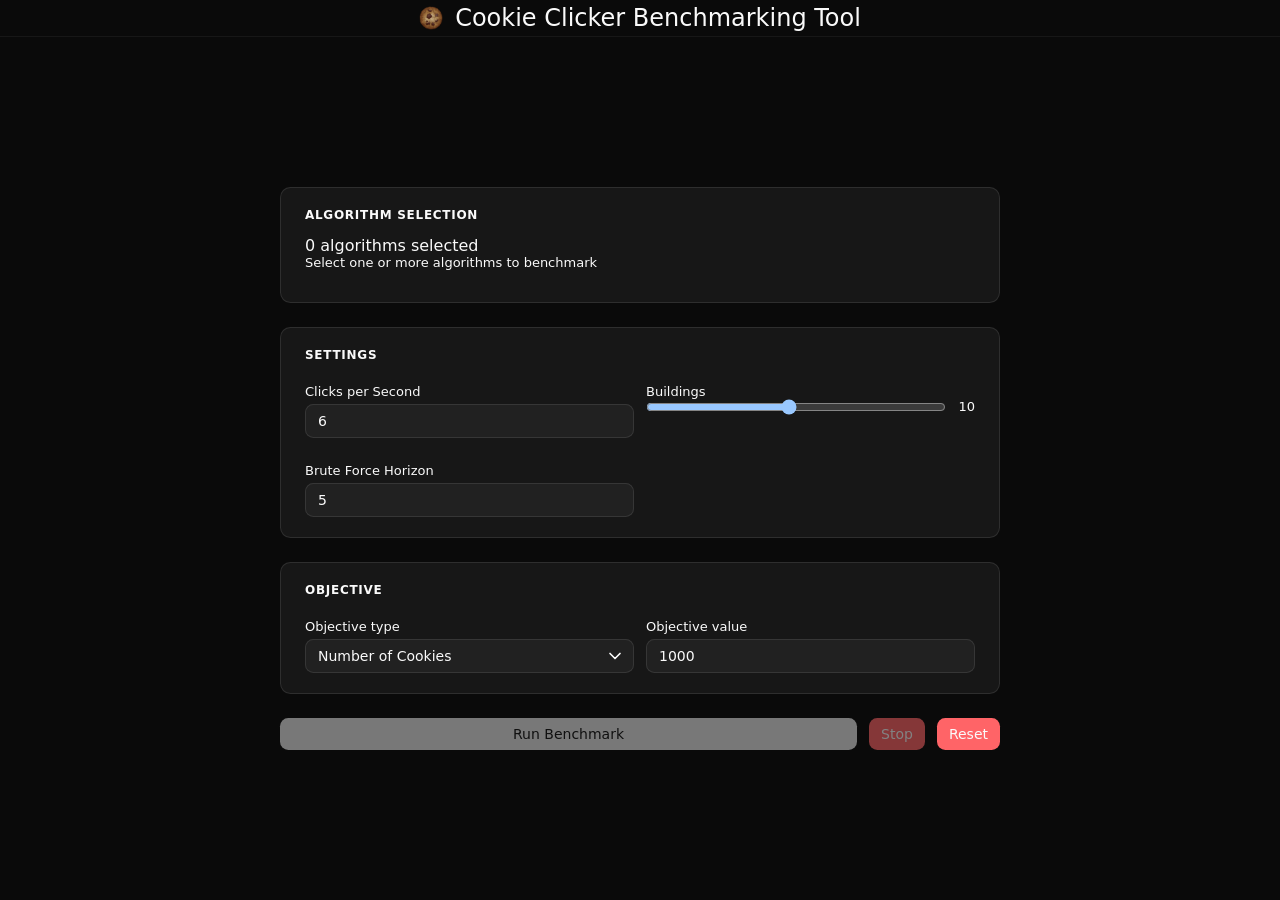
==== src/index.html @ 249bc6c0 "Hover Data Points" ====
<!doctype html>
<html lang="en">
    <head>
        <meta charset="UTF-8" />
        <meta name="viewport" content="width=device-width, initial-scale=1.0" />
        <title>Cookie Clicker Benchmarking Tool</title>

        <link rel="stylesheet" href="style.css" />
        <link
            rel="shortcut icon"
            href="images/cookie.png"
            type="image/x-icon"
        />
        <script src="script.js" type="module"></script>
    </head>

    <body>
        <header>
            <img src="images/cookie.png" alt="Cookie Image" />
            <h1>Cookie Clicker Benchmarking Tool</h1>
        </header>

        <div class="wrapper">
            <main>
                <form class="input-form">
                    <section>
                        <h2>Algorithm Selection</h2>
                        <div class="field">
                            <p class="algorithm-selected" id="algorithm-count">
                                0 algorithms selected
                            </p>
                            <label for="algorithm-select"
                                >Select one or more algorithms to
                                benchmark</label
                            >
                            <!-- <br /> -->
                            <!-- <p>Greedy Algorithms</p> -->
                            <div class="greedy-algorithms"></div>
                            <!-- <br /> -->
                            <!-- <p>Brute Force</p> -->
                            <div class="brute-force-algorithms"></div>
                        </div>
                    </section>

                    <section>
                        <h2>Settings</h2>
                        <div class="grid">
                            <div class="field">
                                <label for="clicks-per-second">
                                    <p>Clicks per Second</p>
                                    <input
                                        type="number"
                                        id="clicks-per-second"
                                        min="1"
                                        value="6"
                                    />
                                </label>
                            </div>
                            <div class="field">
                                <label for="building-length">
                                    <p>Buildings</p>
                                    <div>
                                        <input
                                            type="range"
                                            id="building-length"
                                            min="1"
                                            max="20"
                                            value="10"
                                        />
                                        <output>10</output>
                                    </div>
                                </label>
                            </div>
                            <div class="field">
                                <label for="brute-force-horizon">
                                    <p>Brute Force Horizon</p>
                                    <input
                                        type="number"
                                        id="brute-force-horizon"
                                        min="1"
                                        value="5"
                                    />
                                </label>
                            </div>
                        </div>
                    </section>

                    <section>
                        <h2>Objective</h2>
                        <div class="grid">
                            <div class="field">
                                <label for="objective-type">
                                    <p>Objective type</p>
                                    <select id="objective-type">
                                        <option value="cookies">
                                            Number of Cookies
                                        </option>
                                        <option value="production">
                                            Production Rate
                                        </option>
                                        <option value="fixed-time-production">
                                            [Fixed Time] Production Rate
                                        </option>
                                        <option value="fixed-time-cookies">
                                            [Fixed Time] Cookies
                                        </option>
                                    </select>
                                </label>
                            </div>
                            <div class="field">
                                <label for="objective-value">
                                    <p>Objective value</p>
                                    <input
                                        type="number"
                                        id="objective-value"
                                        min="1"
                                        value="1000"
                                    />
                                </label>
                            </div>
                        </div>
                    </section>

                    <div class="actions">
                        <button type="submit" disabled>Run Benchmark</button>
                        <button type="button" id="stop-btn" disabled>
                            Stop
                        </button>
                        <button type="reset">Reset</button>
                    </div>
                </form>
                <div class="benchmark-results hide">
                    <section class="results-section">
                        <button class="expand-button">
                            <img
                                src="./images/expand.svg"
                                alt="Expand"
                                class="expand-icon"
                            />
                            <img
                                src="./images/collapse.svg"
                                alt="Collapse"
                                class="collapse-icon"
                            />
                        </button>
                        <h2>Results</h2>
                        <div class="charts">
                            <canvas
                                id="chart"
                                class="zoom"
                                width="2560"
                                height="1440"
                            ></canvas>
                            <div class="previews">
                                <canvas
                                    id="cps-chart"
                                    width="2560"
                                    height="1440"
                                ></canvas>
                                <canvas
                                    id="cookie-chart"
                                    width="2560"
                                    height="1440"
                                ></canvas>
                                <canvas
                                    id="building-graph"
                                    width="2560"
                                    height="1440"
                                ></canvas>
                            </div>
                            <div class="labels">
                                <p class="cps-chart-label">
                                    Production Over Time
                                </p>
                                <p class="cookie-chart-label">
                                    Cookies Over Time
                                </p>
                                <p class="building-graph-label">
                                    Building Configuration
                                </p>
                            </div>
                        </div>
                        <br />
                        <div>
                            <table class="result-data">
                                <thead>
                                    <tr>
                                        <th>Algorithm</th>
                                        <th>Simulation Time</th>
                                        <th>Benchmark Time</th>
                                        <th>Iterations</th>
                                        <th>Iteration Time</th>
                                        <th>CpS</th>
                                        <th>Cookies</th>
                                        <th>Total Cookies</th>
                                    </tr>
                                </thead>
                                <tbody></tbody>
                            </table>
                        </div>
                    </section>
                </div>
            </main>
        </div>

        <span class="toast">
            <h2>Toast Title</h2>
            <p>Toast Message</p>
        </span>

        <span id="tooltip">Tooltip</span>
    </body>
</html>
---- src/style.css ----
:root {
    --radius: 0.65rem;
    --radius-md: calc(var(--radius) * 0.8);
    --title-size: 24px;
    --background: oklch(0.145 0 0);
    --foreground: oklch(0.985 0 0);
    --card: oklch(0.205 0 0);
    --card-foreground: oklch(0.985 0 0);
    --popover: oklch(0.205 0 0);
    --popover-foreground: oklch(0.985 0 0);
    --primary: oklch(0.922 0 0);
    --primary-foreground: oklch(0.205 0 0);
    --secondary: oklch(0.269 0 0);
    --secondary-foreground: oklch(0.985 0 0);
    --muted: oklch(0.269 0 0);
    --muted-foreground: oklch(0.708 0 0);
    --accent: oklch(0.269 0 0);
    --accent-foreground: oklch(0.985 0 0);
    --destructive: oklch(0.704 0.191 22.216);
    --border: oklch(1 0 0 / 10%);
    --input: oklch(1 0 0 / 15%);
    --ring: oklch(0.556 0 0);
    --chart-1: oklch(0.488 0.243 264.376);
    --chart-2: oklch(0.696 0.17 162.48);
    --chart-3: oklch(0.769 0.188 70.08);
    --chart-4: oklch(0.627 0.265 303.9);
    --chart-5: oklch(0.645 0.246 16.439);
    --sidebar: oklch(0.205 0 0);
    --sidebar-foreground: oklch(0.985 0 0);
    --sidebar-primary: oklch(0.488 0.243 264.376);
    --sidebar-primary-foreground: oklch(0.985 0 0);
    --sidebar-accent: oklch(0.269 0 0);
    --sidebar-accent-foreground: oklch(0.985 0 0);
    --sidebar-border: oklch(1 0 0 / 10%);
    --sidebar-ring: oklch(0.556 0 0);

    color-scheme: dark;
}

* {
    font-family:
        system-ui,
        -apple-system,
        BlinkMacSystemFont,
        "Segoe UI",
        Roboto,
        Oxygen,
        Ubuntu,
        Cantarell,
        "Open Sans",
        "Helvetica Neue",
        sans-serif;
    box-sizing: border-box;
    margin: 0;
    padding: 0;
}

html {
    background-color: var(--background);
    color: var(--foreground);
    width: 100vw;
    height: 100vh;

    -webkit-user-select: none;
    -khtml-user-select: none;
    -moz-user-select: none;
    -o-user-select: none;
    user-select: none;
}

body {
    display: flex;
    flex-direction: column;
    height: 100%;
}

body:has(footer) main {
    padding-bottom: 64px;
}

header {
    display: flex;
    justify-content: center;
    align-items: center;
    padding: 4px 12px;
    gap: 12px;
    border-bottom: solid 1px var(--primary-foreground);
}

h1 {
    font-weight: lighter;
    font-size: var(--title-size);
}

header > img {
    height: var(--title-size);
}

img {
    pointer-events: none;
}

.wrapper {
    flex: 1;
    display: flex;
    justify-content: center;
    align-items: center;
}

main {
    flex: 1;
    display: flex;
    flex-wrap: wrap;
    justify-content: center;
    padding: 1.5rem;
    gap: 1.5rem;
}

footer {
    position: fixed;
    bottom: 0;
    width: 100vw;
    background-color: var(--background);
    display: flex;
    gap: 12px;
    justify-content: center;
    align-items: center;
    padding: 12px;
}

canvas {
    width: 100%;
    aspect-ratio: 16/9;
    background-color: var(--accent);
    border: 1px solid var(--border);
    border-radius: var(--radius-md);
}

.zoom {
    cursor: zoom-in;
}

canvas.zoomed {
    position: fixed;
    left: 50%;
    top: 50%;
    translate: -50% -50%;
    z-index: 100;
    width: auto;
    height: auto;
    max-height: calc(100% - 48px);
    max-width: calc(100% - 48px);
    cursor: zoom-out;
}

.previews {
    display: grid;
    gap: 4px;
    grid-template-columns: repeat(5, 1fr);
}

.previews > canvas:hover {
    cursor: pointer;
    filter: brightness(1.1);
}

.labels {
    display: grid;
    gap: 4px;
    grid-template-columns: repeat(5, 1fr);
    text-align: center;
    font-size: 12px;
    white-space: nowrap;
}

hr {
    all: unset;
    background-color: var(--primary-foreground);
}

/* Configuration Menu */
form:has(> section),
div:has(> section) {
    flex: 1;
    max-width: 720px;
    width: 100%;
}

section {
    position: relative;
    background-color: var(--card);
    border: 0.5px solid var(--border);
    border-radius: var(--radius);
    padding: 1.25rem 1.5rem;
    margin-bottom: 1.5rem;
}

.results-section {
    position: relative;
    max-width: 1200px;
    margin: 0 auto;
}

/* Expand button */
.expand-button {
    position: absolute;
    top: 10px;
    right: 10px;
    z-index: 10;

    background: var(--accent);
    border: 1px solid var(--border);
    color: white;
    cursor: pointer;
    border-radius: var(--radius-md);
}

/* Expanded result section */
.benchmark-results:has(.results-section.expanded) {
    max-width: none;
}

.results-section.expanded {
    position: fixed;
    left: 50%;
    top: 50%;
    translate: -50% -50%;
    z-index: 100;
    width: calc(100% - 48px);
    height: 100%;
    max-height: calc(100% - 48px);
    max-width: calc(100% - 48px);
    overflow-y: auto;
    overscroll-behavior: contain;
}

.results-section.expanded .charts {
    display: flex;
    flex-direction: column;
    gap: 4px;
    justify-content: center;
    align-items: center;
}

.results-section.expanded .expand-icon {
    display: none;
}

.results-section:not(.expanded) .collapse-icon {
    display: none;
}

.results-section.expanded #chart {
    max-height: 46dvh;
    max-width: calc(46dvh * 16 / 9);
    object-fit: contain;
    width: unset;
}

.results-section.expanded .labels,
.results-section.expanded .previews {
    width: 100%;
    max-width: calc(46dvh * 16 / 9);
}

h2 {
    font-size: 12px;
    font-weight: bold;
    letter-spacing: 0.06em;
    text-transform: uppercase;
    color: var(--color-text-secondary);
    margin-bottom: 0.5rem;
}

.field {
    margin-top: 0.85rem;
}

label {
    display: flex;
    flex-direction: column;
    font-size: 13px;
    color: var(--color-text-secondary);
}

label > div {
    display: flex;
    gap: 12px;
    align-items: center;
}

label output {
    width: 2ch;
}

label:has(input[type="text"]) > p,
label:has(input[type="number"]) > p,
label:has(select) > p {
    margin-bottom: 5px;
}

input:not([type="range"]),
select {
    flex: 1;
    background-color: color-mix(in oklab, var(--input) 30%, transparent);
    color: var(--accent-foreground);
    border: 1px solid var(--border);
    border-radius: var(--radius-md);
    padding: 8px 12px;
    font-size: 14px;
}

input[type="range"] {
    flex: 1;
    padding: 0;
    border: none;
    background: transparent;
}

select {
    appearance: none; /* Disable the default arrow */
    -webkit-appearance: none; /* For WebKit-based browsers */
    -moz-appearance: none; /* For Firefox */
    background-image: url('data:image/svg+xml;utf8,<svg width="24" height="24" viewBox="0 0 24 24" fill="none" xmlns="http://www.w3.org/2000/svg"><path d="M6 9L12 15L18 9" stroke-width="2" stroke-linecap="round" stroke-linejoin="round" stroke="white"/></svg>');
    background-repeat: no-repeat;
    background-position: right 8px center;
    background-size: 20px;
    transition: background-color 200ms cubic-bezier(0.19, 1, 0.22, 1);
}

select:hover {
    background-color: color-mix(in oklab, var(--input) 50%, transparent);
}

input:not([type="range"]):focus {
    outline: solid 3px var(--ring);
}

option {
    color: var(--primary-foreground);
    padding: 6px 8px;
}

div:has(> table) {
    width: 100%;
    overflow-x: auto;
    display: block;
}

table {
    width: 100%;
    border-collapse: collapse;
    table-layout: auto;
    text-align: left;

    -webkit-user-select: text;
    -khtml-user-select: text;
    -moz-user-select: text;
    -o-user-select: text;
    user-select: text;
}

tr {
    height: 40px;
}

thead tr,
tbody tr:not(:last-child) {
    border-bottom: 1px solid var(--border);
}

th,
td {
    white-space: nowrap;
    padding: 12px 20px;
    text-align: left;
}

td > div {
    display: flex;
    gap: 4px;
    justify-content: start;
    align-items: center;
}

a {
    display: flex;
    cursor: pointer;
    padding: 0 8px;
}

thead th {
    white-space: nowrap;
    font-weight: 600;
}

tbody th {
    font-weight: normal;
}

.grid {
    display: grid;
    grid-template-columns: repeat(auto-fit, minmax(256px, 1fr));
    gap: 0.75rem;
}

.actions {
    display: flex;
    gap: 0.75rem;
    margin-top: 1.25rem;
}

button {
    padding: 8px 12px;
    background-color: var(--input);
    color: var(--accent-foreground);
    border: solid 1px var(--border);
    border-radius: var(--radius-md);
    font-size: 14px;
    font-weight: 500;
    cursor: pointer;
    transition: all 200ms cubic-bezier(0.19, 1, 0.22, 1);
    transition-property: opacity, filter;
}

button:has(> img) {
    display: inline-flex;
    padding: 4px;
}

button:hover:not(:disabled) {
    filter: brightness(0.9);
}

button:disabled {
    opacity: 0.5;
    cursor: not-allowed;
}

button[type="submit"] {
    flex: 1;
    background-color: var(--primary);
    color: var(--primary-foreground);
    border: none;
}

#stop-btn {
    background-color: var(--destructive);
    color: var(--secondary-foreground);
    border: none;
}

button[type="reset"] {
    background-color: var(--destructive);
    color: var(--secondary-foreground);
    border: none;
}

.toast {
    position: fixed;
    right: 24px;
    bottom: 24px;
    font-size: 12px;
    background-color: var(--card);
    color: var(--card-foreground);
    padding: 12px;
    border-radius: 8px;
    align-self: center;
    opacity: 0;
    pointer-events: none;
    transition: opacity 500ms cubic-bezier(0.19, 1, 0.22, 1);
}

.toast h2 {
    margin-bottom: 4px;
}

.show {
    opacity: 1;
}

.hide {
    display: none;
}

input::-webkit-outer-spin-button,
input::-webkit-inner-spin-button {
    -webkit-appearance: none;
    margin: 0;
}

input[type="number"] {
    -webkit-appearance: textfield;
    -moz-appearance: textfield;
    appearance: textfield;
}

kbd {
    background-color: #eeeeee;
    border-radius: 3px;
    border: 1px solid #b4b4b4;
    box-shadow:
        0 1px 1px rgb(0 0 0 / 0.2),
        0 2px 0 0 rgb(255 255 255 / 0.7) inset;
    color: #333333;
    display: inline-block;
    font-size: 0.85em;
    font-weight: bold;
    line-height: 1;
    padding: 2px 4px;
    white-space: nowrap;
}

.greedy-algorithms {
    display: flex;
    flex-wrap: wrap;
    gap: 12px;
    margin-top: 12px;
}

.greedy-algorithms > div {
    flex: 1;
    text-align: center;
}

.greedy-algorithms > div > label {
    position: relative;
    background-color: var(--accent);
    outline: solid 1px var(--input);
    color: var(--accent-foreground);
    padding: 8px 12px;
    border-radius: 4px;
    cursor: pointer;
    white-space: nowrap;
    overflow: hidden;
    text-overflow: ellipsis;
    transition: all 200ms cubic-bezier(0.19, 1, 0.22, 1);
    transition-property: background-color, color;
}

.greedy-algorithms > div > label:has(:checked) {
    background-color: var(--primary);
    color: var(--primary-foreground);
}

.greedy-algorithms > div > label > a {
    position: absolute;
    right: 0;
    top: 50%;
    transform: translateY(-50%);
}

.greedy-algorithms > div > label:has(:checked) img {
    filter: invert();
}

#index {
    position: absolute;
    top: 20px;
    right: 20px;
}

#tooltip {
    display: none;
    position: fixed;
    pointer-events: none;
    background-color: var(--accent);
    padding: 12px;
    border-radius: var(--radius);
    border: 1px solid var(--border);
    max-width: 320px;
    hyphens: auto;
}

#tests {
    display: flex;
    flex-direction: column;
    justify-content: center;
    align-items: center;
    gap: 12px;
}

.test {
    display: flex;
    width: fit-content;
    justify-content: space-between;
    align-items: center;
    gap: 24px;
    padding: 12px;
    margin: 0;
    width: 100%;
}

.test button {
    display: flex;
    justify-content: center;
    align-items: center;
    padding: 4px;
}

.chart-data {
    position: fixed;
    z-index: 10000;
    pointer-events: none;
    background-color: var(--accent);
    border: 1px solid var(--border);
    border-radius: var(--radius-md);
    padding: 12px;
}
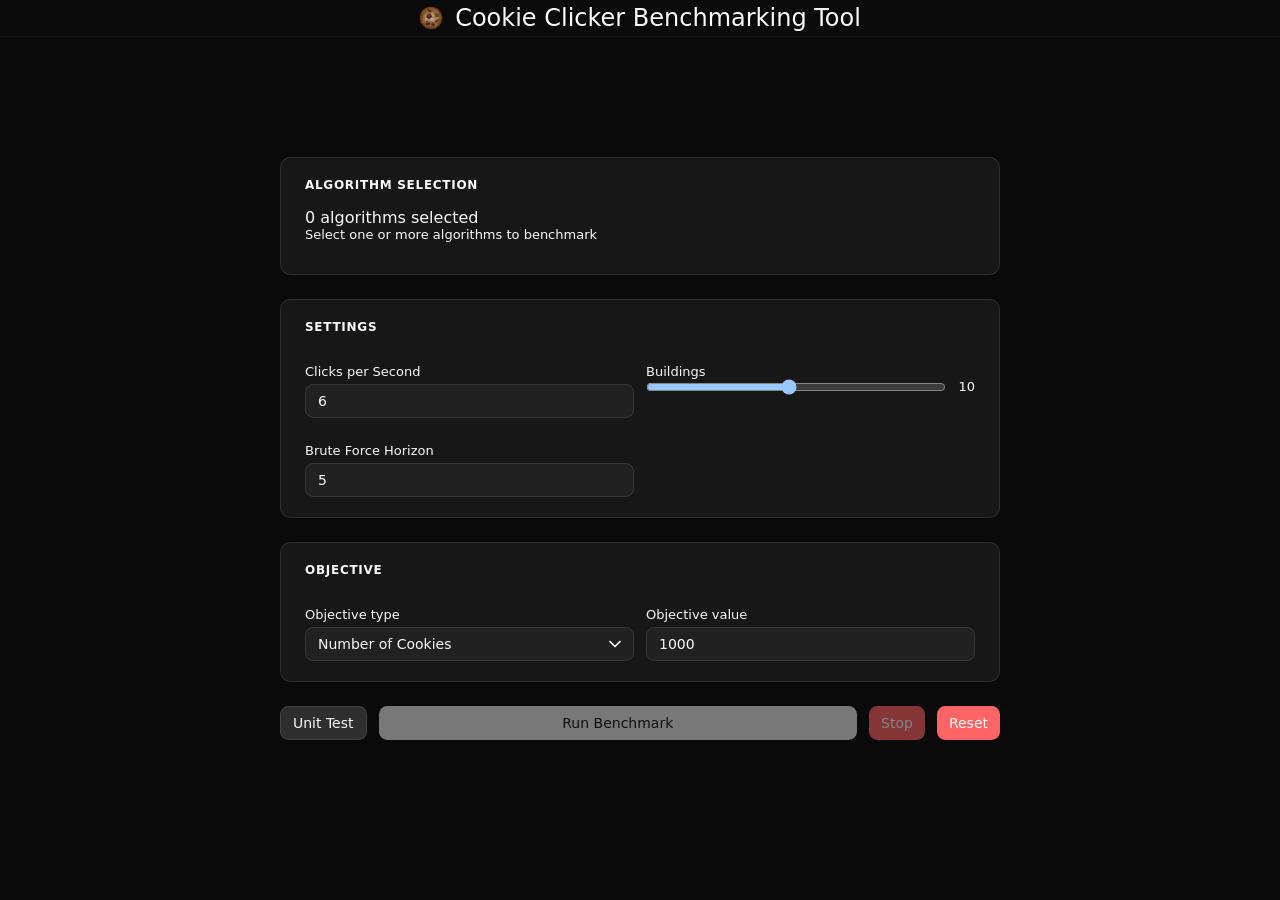
==== commit 57e05061: "Merge pull request #45 from CS-25-SW-2-05/ahmad Smart-Greedy Unit test" ====
--- a/src/index.html
+++ b/src/index.html
@@ -122,6 +122,7 @@
                     </section>
 
                     <div class="actions">
+                        <a class="back-btn" href="/src/tests/tests.html">Unit Test</a>
                         <button type="submit" disabled>Run Benchmark</button>
                         <button type="button" id="stop-btn" disabled>
                             Stop
@@ -132,16 +133,7 @@
                 <div class="benchmark-results hide">
                     <section class="results-section">
                         <button class="expand-button">
-                            <img
-                                src="./images/expand.svg"
-                                alt="Expand"
-                                class="expand-icon"
-                            />
-                            <img
-                                src="./images/collapse.svg"
-                                alt="Collapse"
-                                class="collapse-icon"
-                            />
+                            <img src="./images/expand.svg" alt="Expand" />
                         </button>
                         <h2>Results</h2>
                         <div class="charts">
@@ -188,11 +180,11 @@
                                         <th>Algorithm</th>
                                         <th>Simulation Time</th>
                                         <th>Benchmark Time</th>
-                                        <th>Iterations</th>
-                                        <th>Iteration Time</th>
                                         <th>CpS</th>
                                         <th>Cookies</th>
                                         <th>Total Cookies</th>
+                                        <th>Iterations</th>
+                                        <th>Iteration Time</th>
                                     </tr>
                                 </thead>
                                 <tbody></tbody>
@@ -209,5 +201,7 @@
         </span>
 
         <span id="tooltip">Tooltip</span>
+
+        <footer></footer>
     </body>
 </html>
--- a/src/style.css
+++ b/src/style.css
@@ -128,6 +128,20 @@
     padding: 12px;
 }
 
+.back-btn{
+    padding: 8px 12px;
+    background-color: var(--input);
+    color: var(--accent-foreground);
+    border: solid 1px var(--border);
+    border-radius: var(--radius-md);
+    font-size: 14px;
+    font-weight: 500;
+    cursor: pointer;
+    transition: all 200ms cubic-bezier(0.19, 1, 0.22, 1);
+    transition-property: opacity, filter;
+    text-decoration: none;
+}
+
 canvas {
     width: 100%;
     aspect-ratio: 16/9;
@@ -242,14 +256,6 @@
     align-items: center;
 }
 
-.results-section.expanded .expand-icon {
-    display: none;
-}
-
-.results-section:not(.expanded) .collapse-icon {
-    display: none;
-}
-
 .results-section.expanded #chart {
     max-height: 46dvh;
     max-width: calc(46dvh * 16 / 9);
@@ -269,7 +275,7 @@
     letter-spacing: 0.06em;
     text-transform: uppercase;
     color: var(--color-text-secondary);
-    margin-bottom: 0.5rem;
+    margin-bottom: 1rem;
 }
 
 .field {
@@ -597,13 +603,3 @@
     align-items: center;
     padding: 4px;
 }
-
-.chart-data {
-    position: fixed;
-    z-index: 10000;
-    pointer-events: none;
-    background-color: var(--accent);
-    border: 1px solid var(--border);
-    border-radius: var(--radius-md);
-    padding: 12px;
-}
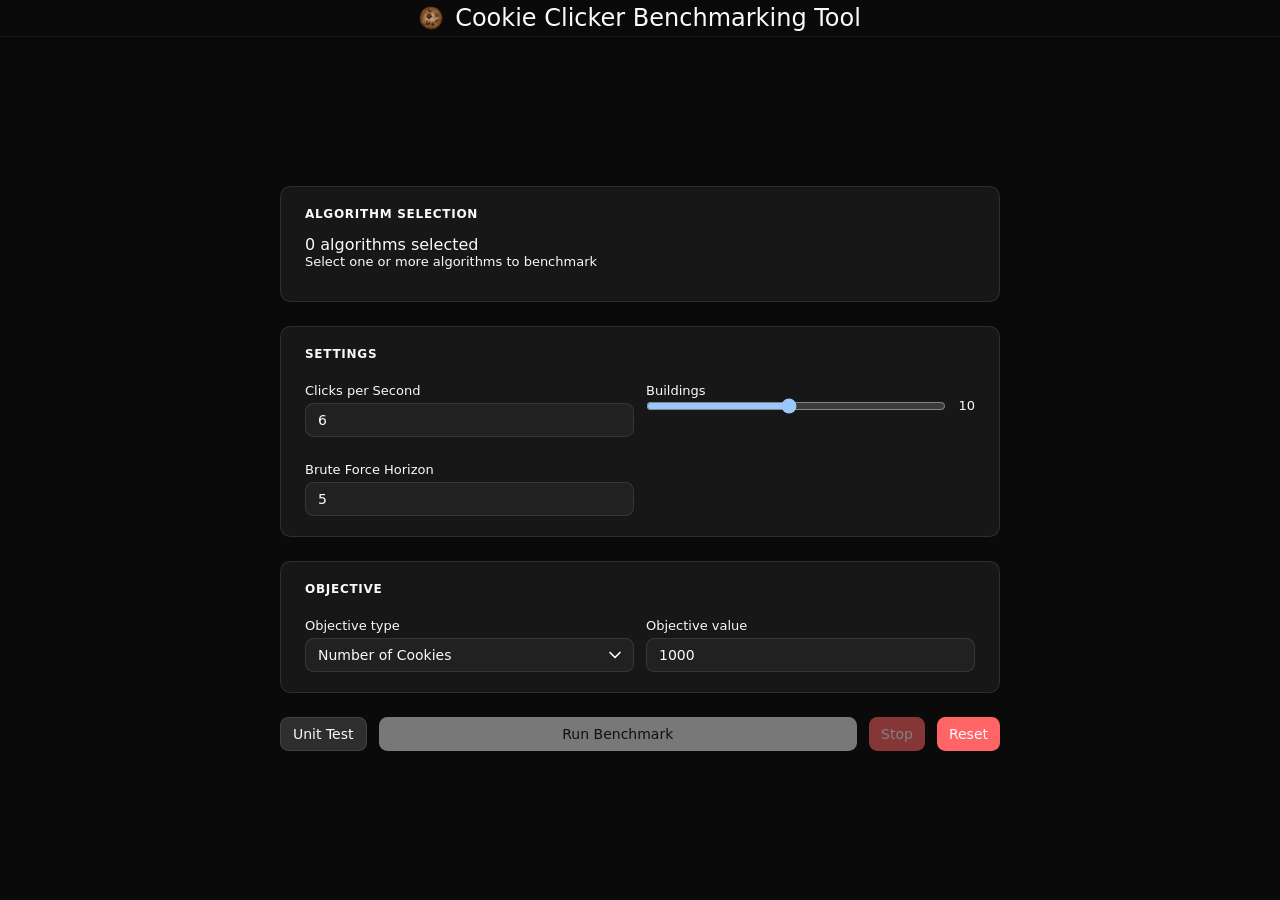
==== commit f0eb01b7: "Merge pull request #43 from CS-25-SW-2-05/unit-test-permutations Stop Button Fixed" ====
--- a/src/index.html
+++ b/src/index.html
@@ -133,7 +133,16 @@
                 <div class="benchmark-results hide">
                     <section class="results-section">
                         <button class="expand-button">
-                            <img src="./images/expand.svg" alt="Expand" />
+                            <img
+                                src="./images/expand.svg"
+                                alt="Expand"
+                                class="expand-icon"
+                            />
+                            <img
+                                src="./images/collapse.svg"
+                                alt="Collapse"
+                                class="collapse-icon"
+                            />
                         </button>
                         <h2>Results</h2>
                         <div class="charts">
@@ -201,7 +210,5 @@
         </span>
 
         <span id="tooltip">Tooltip</span>
-
-        <footer></footer>
     </body>
 </html>
--- a/src/style.css
+++ b/src/style.css
@@ -256,6 +256,14 @@
     align-items: center;
 }
 
+.results-section.expanded .expand-icon {
+    display: none;
+}
+
+.results-section:not(.expanded) .collapse-icon {
+    display: none;
+}
+
 .results-section.expanded #chart {
     max-height: 46dvh;
     max-width: calc(46dvh * 16 / 9);
@@ -275,7 +283,7 @@
     letter-spacing: 0.06em;
     text-transform: uppercase;
     color: var(--color-text-secondary);
-    margin-bottom: 1rem;
+    margin-bottom: 0.5rem;
 }
 
 .field {
@@ -603,3 +611,13 @@
     align-items: center;
     padding: 4px;
 }
+
+.chart-data {
+    position: fixed;
+    z-index: 10000;
+    pointer-events: none;
+    background-color: var(--accent);
+    border: 1px solid var(--border);
+    border-radius: var(--radius-md);
+    padding: 12px;
+}
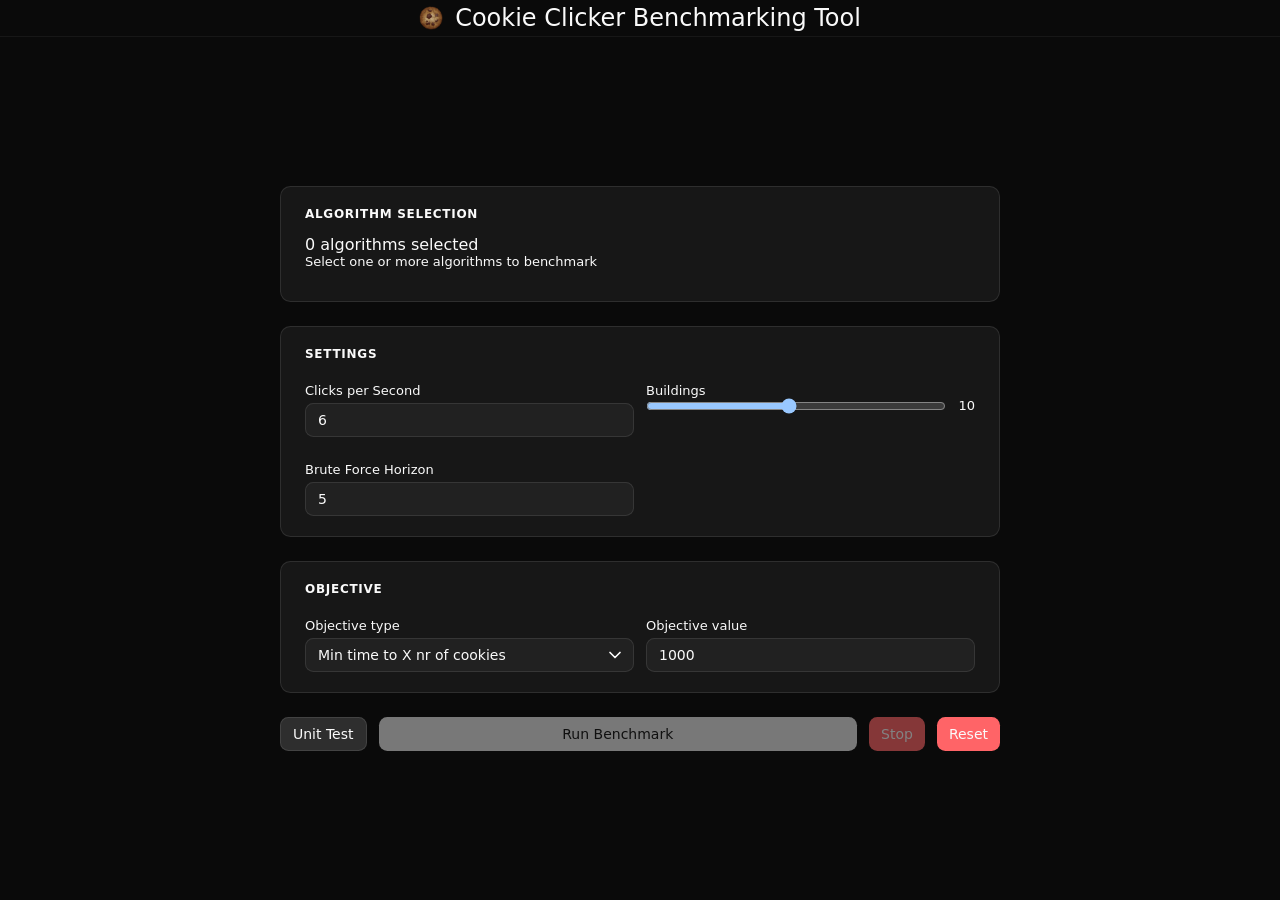
==== commit bff0b489: "Update index.html" ====
--- a/src/index.html
+++ b/src/index.html
@@ -93,16 +93,16 @@
                                     <p>Objective type</p>
                                     <select id="objective-type">
                                         <option value="cookies">
-                                            Number of Cookies
+                                            Min time to X nr of cookies
                                         </option>
                                         <option value="production">
-                                            Production Rate
+                                            Min time to X production rate
+                                        </option>
+                                        <option value="fixed-time-cookies">
+                                            Max nr of cookies by time X
                                         </option>
                                         <option value="fixed-time-production">
-                                            [Fixed Time] Production Rate
-                                        </option>
-                                        <option value="fixed-time-cookies">
-                                            [Fixed Time] Cookies
+                                            Max production rate by time X
                                         </option>
                                     </select>
                                 </label>
@@ -122,7 +122,9 @@
                     </section>
 
                     <div class="actions">
-                        <a class="back-btn" href="/src/tests/tests.html">Unit Test</a>
+                        <a class="back-btn" href="/src/tests/tests.html"
+                            >Unit Test</a
+                        >
                         <button type="submit" disabled>Run Benchmark</button>
                         <button type="button" id="stop-btn" disabled>
                             Stop
--- a/src/style.css
+++ b/src/style.css
@@ -128,7 +128,7 @@
     padding: 12px;
 }
 
-.back-btn{
+.back-btn {
     padding: 8px 12px;
     background-color: var(--input);
     color: var(--accent-foreground);
@@ -612,7 +612,7 @@
     padding: 4px;
 }
 
-.chart-data {
+#chart-data {
     position: fixed;
     z-index: 10000;
     pointer-events: none;
@@ -621,3 +621,12 @@
     border-radius: var(--radius-md);
     padding: 12px;
 }
+
+#line-chart-point {
+    position: fixed;
+    z-index: 9999;
+    pointer-events: none;
+    background-color: var(--accent);
+    border-style: solid;
+    border-radius: 9999px;
+}
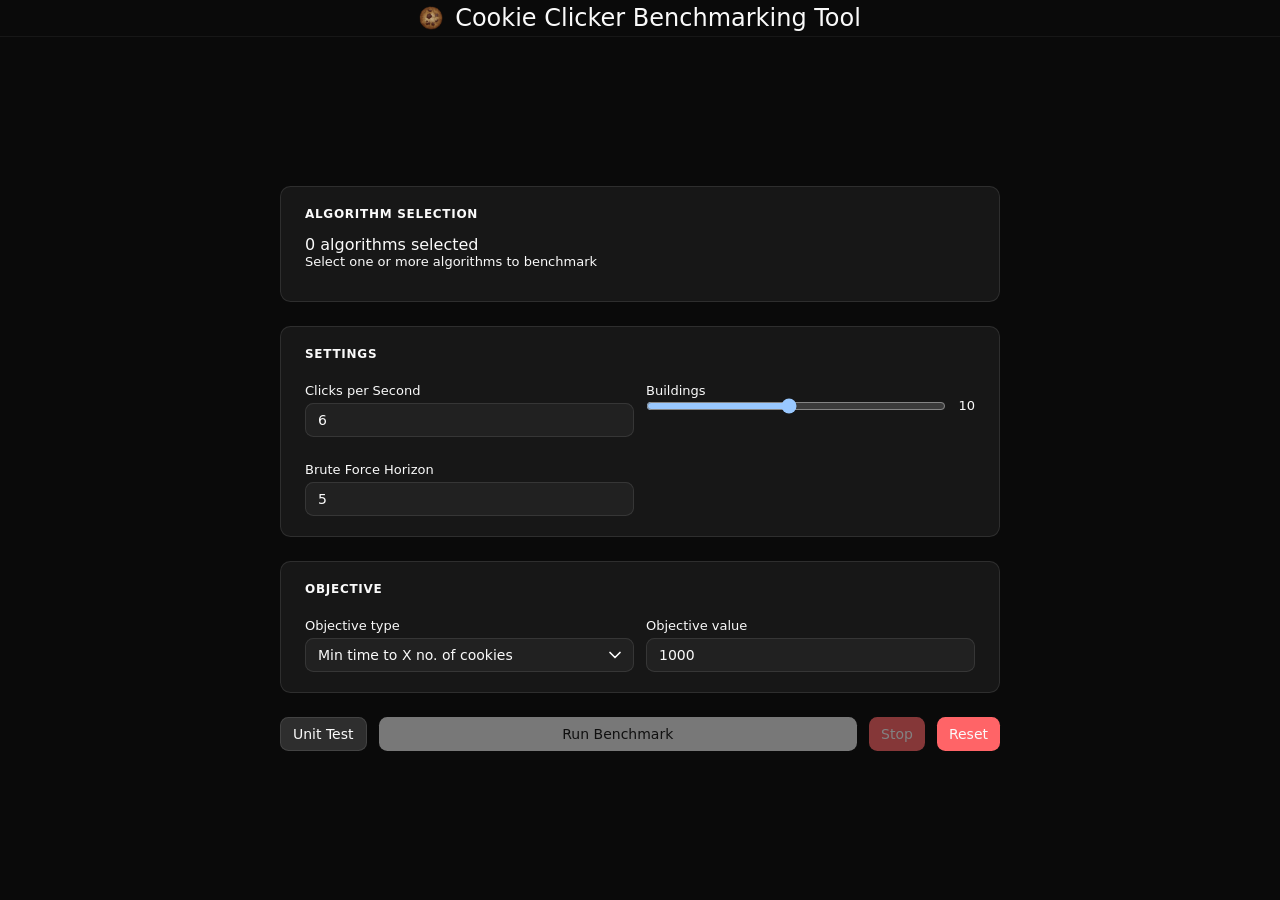
==== commit c0f29d7c: "no insted of nr" ====
--- a/src/index.html
+++ b/src/index.html
@@ -93,13 +93,13 @@
                                     <p>Objective type</p>
                                     <select id="objective-type">
                                         <option value="cookies">
-                                            Min time to X nr of cookies
+                                            Min time to X no. of cookies
                                         </option>
                                         <option value="production">
                                             Min time to X production rate
                                         </option>
                                         <option value="fixed-time-cookies">
-                                            Max nr of cookies by time X
+                                            Max no. of cookies by time X
                                         </option>
                                         <option value="fixed-time-production">
                                             Max production rate by time X
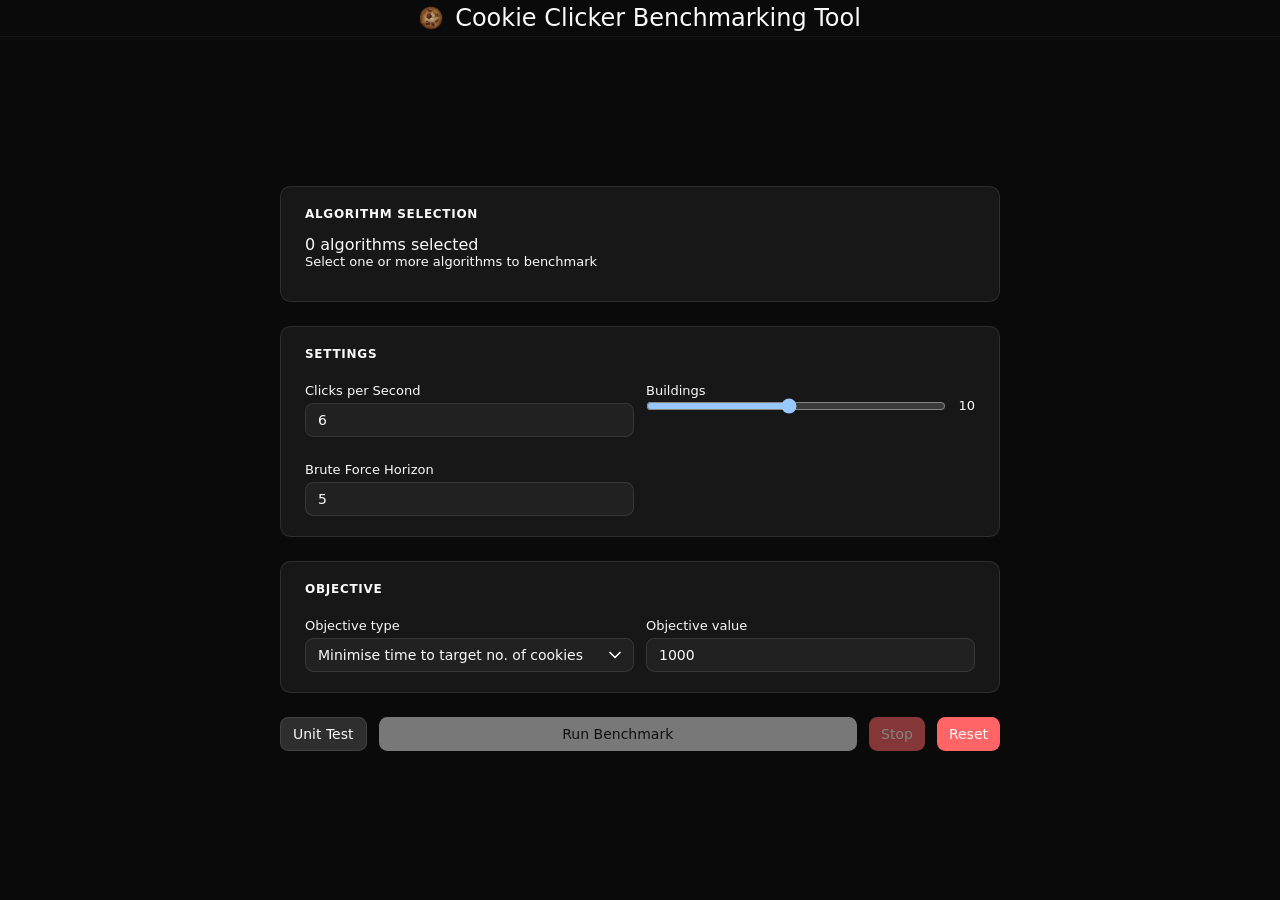
==== commit 6499a9cc: "renamed again" ====
--- a/src/index.html
+++ b/src/index.html
@@ -93,16 +93,20 @@
                                     <p>Objective type</p>
                                     <select id="objective-type">
                                         <option value="cookies">
-                                            Min time to X no. of cookies
+                                            Minimise time to target no. of
+                                            cookies
                                         </option>
                                         <option value="production">
-                                            Min time to X production rate
+                                            Minimise time to target production
+                                            rate
                                         </option>
                                         <option value="fixed-time-cookies">
-                                            Max no. of cookies by time X
+                                            Maximise no. of cookies by target
+                                            time
                                         </option>
                                         <option value="fixed-time-production">
-                                            Max production rate by time X
+                                            Maximise production rate by target
+                                            time
                                         </option>
                                     </select>
                                 </label>
